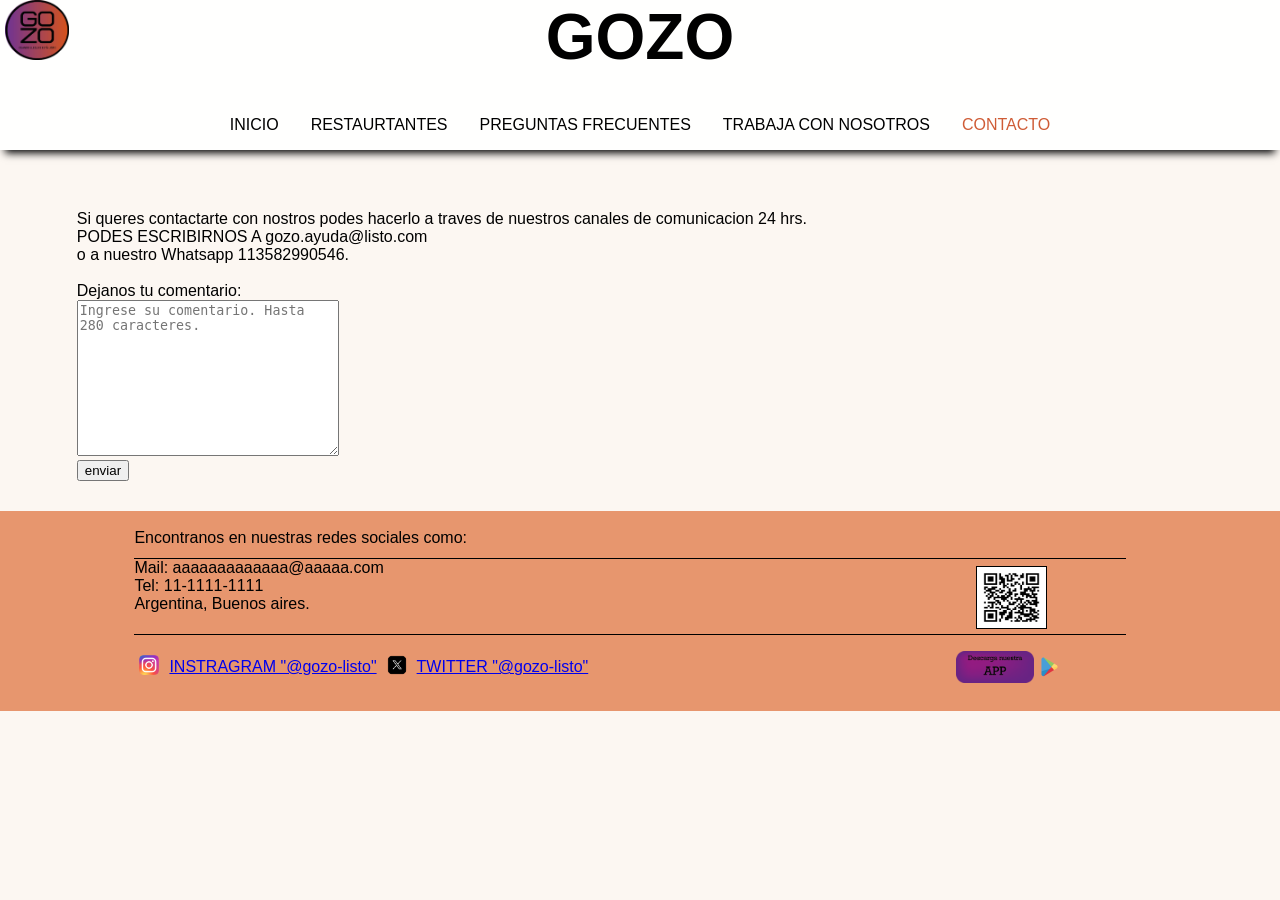
==== page/contactos.html @ 86441b6b "[M] rama principal" ====
<!DOCTYPE html>
<html lang="en">

<head>
    <meta charset="UTF-8">
    <meta name="viewport" content="width=device-width, initial-scale=1.0">
    <link rel="stylesheet" href="../style.css">
    <title>Contactos</title>
</head>

<body>
    <div id="grilla">
        <header>
            <!--TITULOS-->
            <h1>
                <img src="../imagenes/LOGO.png" alt="logo" class="logoprincipal">
                <div>GOZO</div>
            </h1>

        </header>

        <section class="menuprincipal-conteiner">
            <nav class="menuprincipal">
                <a href="../index.html"class="menupprincipal-item">INICIO</a>
                <a href="restos.html"class="menupprincipal-item">RESTAURTANTES</a>
                <a href="pfrec.html"class="menupprincipal-item">PREGUNTAS FRECUENTES</a>
                <a href="tcn.html"class="menupprincipal-item">TRABAJA CON NOSOTROS</a>
                <a href="contactos.html"class="menupprincipal-itemselec">CONTACTO</a>
            </nav>
        </section>

        <main>
            <div class="contactosintro">
                Si queres contactarte con nostros podes hacerlo a traves de nuestros canales de comunicacion 24 hrs.
                <br>PODES ESCRIBIRNOS A gozo.ayuda@listo.com 
                <br>o a nuestro Whatsapp 113582990546.
            </div>
            <br>
            <form action="form.php" method="post" class="contractos-comentario">
                <label for="">Dejanos tu comentario:</label>
                <br>
                <textarea name="comentario" id="comentario" cols="30" rows="10" placeholder="Ingrese su comentario. Hasta 280 caracteres."></textarea>
                <br>
                <input type="button" value="enviar">
            </form>
        </main>

        <footer>
            <div class="grillafinal">
                <div class="menufinal-titulo">
                    Encontranos en nuestras redes sociales como:
                </div>

                <div class="menufinal-info">
                    Mail: aaaaaaaaaaaaa@aaaaa.com
                    <br>
                    Tel: 11-1111-1111
                    <br>
                    Argentina, Buenos aires.
                </div>

                <div class="qr-container">
                    <div class="qr-item">
                        <img src="../imagenes/qr.jpg" alt="imagen ilustrativa" class="logoqrfinal">
                    </div>
                </div>

                <div class="menufinal">
                    <div class="menufinal-item">
                        <a href="https://www.instagram.com/">
                        <img src="../imagenes/insta.webp" alt="imagen ilustrativa" class="logofinal">
                        </a>
                    </div>
                    <div class="menufinal-item">
                        <a href="https://www.instagram.com/">
                            INSTRAGRAM "@gozo-listo"
                        </a>
                    </div>
                    <div class="menufinal-item">
                        <a href="https://twitter.com/?lang=es">
                            <img src="../imagenes/x.png" alt="imagen ilustrativa" class="logofinal">
                        </a>
                    </div>
                    <div class="menufinal-item">
                        <a href="https://twitter.com/?lang=es">
                            TWITTER "@gozo-listo"
                        </a>
                    </div>
                </div>

                <!--PLAYSTORE-->
                <section class="play-container">
                    <a href="https://play.google.com/store/games?hl=es_AR&gl=US" >
                        <div class="play">
                            <img src="../imagenes/plays1.png" alt="imagen ilustrativa" class="playimg">
                            <img src="../imagenes/plays.webp" alt="imagen ilustrativa" class="playimg">
                        </div>
                    </a>
                </section>
            </div>
        </footer>
    </div>
</body>

</html>
---- style.css ----
/*--------------FONDO---------------*/
#grilla{
    display: grid;
    grid-template-rows: 100px 80px 1fr 200px;
    grid-template-columns: auto;
    grid-template-areas: 
    'inicio'
    'barra'
    'contenido'
    'pie';
}


body{
    margin: 0%;
    font-size: 16px;
    color: #000000;
    background-color: #fcf7f2;
    font-family: 'Gill Sans', 'Gill Sans MT', Calibri, 'Trebuchet MS', sans-serif;
}



/*--------------INICIO---------------*/

header{
    grid-area: inicio;
}

h1{
    display: flex;
    height: 100%;
    width: 100%;
    font-size: 4rem;
    background-color: rgba(255, 255, 255, 0.952);
    font-family: 'Quicksand', sans-serif;
    justify-content: center;    
    margin: 0;
    z-index: 1;
}

.logoprincipal{
    position: absolute;
    left: 5px;
    width: 4rem;

}

.menuprincipal-conteiner{
    grid-area: barra;
    height: 100%;
    width: 100%;
    position: sticky;
    top: 0px;
}

.menuprincipal{
    background-color: rgba(255, 255, 255, 0.952);
    padding: 1rem 0rem;
    display: flex;
    justify-content: center;
    flex-wrap: wrap;
    box-shadow: 0px 8px 8px -5px black;
}

.menupprincipal-item{
    padding: 0rem 1rem;
    color: black;
    text-decoration: none;
   
}
.menupprincipal-item:hover{
    padding: 0rem 1rem;
    color: black;
    text-decoration: none;
    font-weight: bold;
}
.menupprincipal-itemselec{
    padding: 0rem 1rem;
    color: #CF5C36;
    text-decoration: none;
}
.menupprincipal-itemselec:hover{
    padding: 0rem 1rem;
    color: #CF5C36;
    text-decoration: none;
    font-weight: bold;

}
/*--------------MAIN---------------*/

main{
    margin: 30px 6%;
}

/*--------------INDEX---------------*/

.indexintro{
    font-size: 105%;
}

.indeximag-conteiner{
    display: grid;
    grid-template-columns: repeat(4,1fr);
    grid-template-rows: repeat(4,1fr);
}
.indeximag{
    width: 100%;
    height: 100%;
}
.indeximag-item1{
    grid-column: 1 / 3;
    grid-row: 1 / 3;
}
.indeximag-item2{
    grid-column: ;
    grid-row: ;
}
.indeximag-item3{
    grid-column: ;
    grid-row: ;
}
.indeximag-item4{
    grid-column: ;
    grid-row: ;
}
.indeximag-item5{
    grid-column: ;
    grid-row: ;
}
.indeximag-item6{
    grid-column: ;
    grid-row: ;
}
.indeximag-item7{
    grid-column: ;
    grid-row: ;
}
.indeximag-item8{
    grid-column: ;
    grid-row: ;
}
.indeximag-item9{
    grid-column: ;
    grid-row: ;
}
.indeximag-item10{
    grid-column: 3 / 5;
    grid-row: 3 / 5;
}



/*--------------RESTOS---------------*/

.restosintro{
    font-size: 1rem;
    font-weight: bold;
}

.restosmapa{ 
    font-size: 1rem;
    font-weight: bold;
}

.restoslistado-conteinter{
    display: flex;
    justify-content: space-around;
    flex-wrap: wrap;
}

.restoslistado-item{
    width: 8rem;
    height: 8rem;
    margin: 1rem 1rem;
    border: 1px solid black;
}

.carousel{
    width: 30%;
 }

/*--------------PFREC---------------*/

.pfrec-pregunta{
    display: inline-block;
    font-size: 150%;
    border-bottom: #000000 solid;
}

.pfrec-respuesta{
}

.accordion-button{
    background-color: #d69b4e;
    border: 0;
}

.accordion-button:not(.collapsed) {
    background-color: #d69b4e;
}


/*---------CONTACTOS---------------*/

.contactosintro{
}
.contractos-comentario{
}

/*--------------TCN---------------*/

.tcnintro{
}
.tcn-comentario{
}

/*--------------FINAL---------------*/

footer{
    grid-area: pie;
    background-color: #e7966e;

}
.grillafinal{
    display: grid;
    grid-template-columns: 1fr 30%;
    grid-template-rows: 25% 1fr 1fr;
    grid-template-areas: 
    'titulo vacio'
    'info qr'
    'redes play';
}

.menufinal-titulo{
    grid-area: titulo;
    margin-left: 15%;
    margin-top: 2%;
    font-size: 100%;
}

.menufinal-info{
    grid-area: info;
    border-top: 1px solid black;
    margin-left: 15%;
    margin-bottom: 2%;
}
.menufinal{
    grid-area: redes;
    margin-left: 15%;
    display: flex;
    align-items: center;
    border-top: 1px solid black;

}

.logofinal{
    width: 20px;
}
.menufinal-item{
    margin: 0px 5px;

}
.menufinal-item:hover{
    margin: 0px 5px;
    font-weight: bold;


    
}

.qr-container{
    grid-area: qr;
    border-top: 1px solid black;
    margin-right: 40%;
    height: 100%;
    display: flex;
    align-items: center;
    justify-content: center;
    
}

.qr-item{
    width: 30%;
    height: 80%;
    border: 1px solid black;
}

.play-container{
    grid-area: play;
    border-top: 1px solid black;
    margin-right: 40%;
}

.play{
    width: auto;
    height: 100%;
    display: flex;
    align-items: center;
    justify-content: center;
}

.playimg{
    height: 2rem;
}

.logoqrfinal{
    width: 100%;
    height: 100%;
}
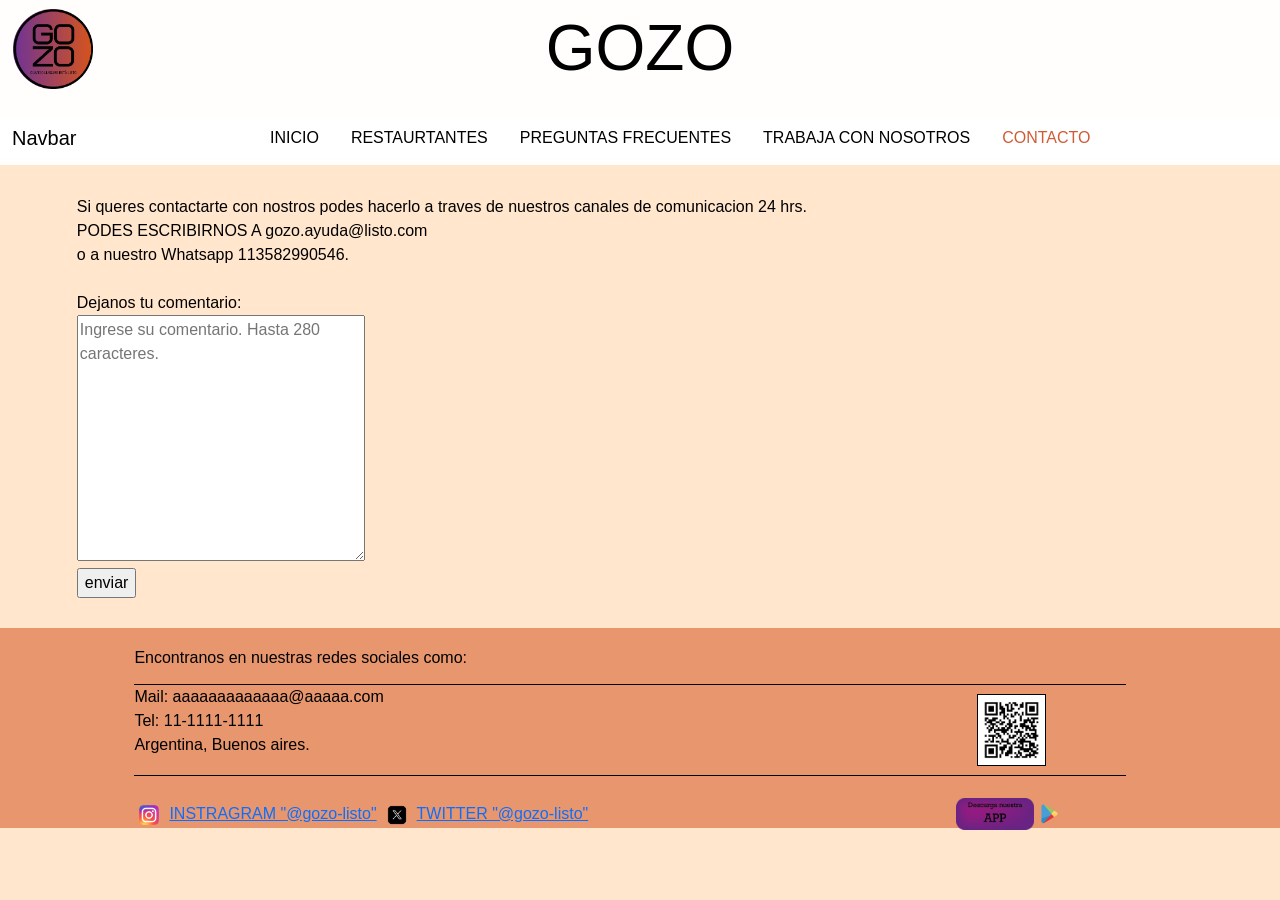
==== commit bc2ba721: "[M] Cambios de NAVBAR" ====
--- a/page/contactos.html
+++ b/page/contactos.html
@@ -4,6 +4,7 @@
 <head>
     <meta charset="UTF-8">
     <meta name="viewport" content="width=device-width, initial-scale=1.0">
+    <link href="https://cdn.jsdelivr.net/npm/bootstrap@5.3.2/dist/css/bootstrap.min.css" rel="stylesheet" integrity="sha384-T3c6CoIi6uLrA9TneNEoa7RxnatzjcDSCmG1MXxSR1GAsXEV/Dwwykc2MPK8M2HN" crossorigin="anonymous">
     <link rel="stylesheet" href="../style.css">
     <title>Contactos</title>
 </head>
@@ -11,24 +12,38 @@
 <body>
     <div id="grilla">
         <header>
-            <!--TITULOS-->
-            <h1>
-                <img src="../imagenes/LOGO.png" alt="logo" class="logoprincipal">
-                <div>GOZO</div>
-            </h1>
-
+            <div class="headertitulomovil">GOZO</div>
+            <img src="../imagenes/LOGO.png" alt="logo" class="logoprincipal">
+            <div class="headertitulo">GOZO</div>
         </header>
 
-        <section class="menuprincipal-conteiner">
-            <nav class="menuprincipal">
-                <a href="../index.html"class="menupprincipal-item">INICIO</a>
-                <a href="restos.html"class="menupprincipal-item">RESTAURTANTES</a>
-                <a href="pfrec.html"class="menupprincipal-item">PREGUNTAS FRECUENTES</a>
-                <a href="tcn.html"class="menupprincipal-item">TRABAJA CON NOSOTROS</a>
-                <a href="contactos.html"class="menupprincipal-itemselec">CONTACTO</a>
-            </nav>
-        </section>
-
+        <nav class="navbar navbar-expand-lg menuprincipal-conteiner">
+            <div class="container-fluid">
+                <a class="navbar-brand" href="#">Navbar</a>
+                <button class="navbar-toggler" type="button" data-bs-toggle="collapse" data-bs-target="#navbarNav" aria-controls="navbarNav" aria-expanded="false" aria-label="Toggle navigation">
+                    <span class="navbar-toggler-icon"></span>
+                </button>
+                <div class="collapse navbar-collapse" id="navbarNav"  style="justify-content: center;">
+                    <ul class="navbar-nav">
+                        <li class="nav-item">
+                            <a class="menupprincipal-item" href="../index.html">INICIO</a>
+                        </li>
+                        <li class="nav-item">
+                            <a class="menupprincipal-item" href="restos.html">RESTAURTANTES</a>
+                        </li>
+                        <li class="nav-item">
+                            <a class="menupprincipal-item" href="pfrec.html" >PREGUNTAS FRECUENTES</a>
+                        </li>
+                        <li class="nav-item">
+                            <a class="menupprincipal-item" href="tcn.html">TRABAJA CON NOSOTROS</a>
+                        </li>
+                        <li class="nav-item">
+                            <a class="menupprincipal-itemselec" href="contactos.html">CONTACTO</a>
+                        </li>
+                    </ul>
+                </div>
+            </div>
+        </nav>
         <main>
             <div class="contactosintro">
                 Si queres contactarte con nostros podes hacerlo a traves de nuestros canales de comunicacion 24 hrs.
@@ -100,6 +115,10 @@
             </div>
         </footer>
     </div>
+
+    <script src="https://cdn.jsdelivr.net/npm/@popperjs/core@2.11.8/dist/umd/popper.min.js" integrity="sha384-I7E8VVD/ismYTF4hNIPjVp/Zjvgyol6VFvRkX/vR+Vc4jQkC+hVqc2pM8ODewa9r" crossorigin="anonymous"></script>
+    <script src="https://cdn.jsdelivr.net/npm/bootstrap@5.3.2/dist/js/bootstrap.min.js" integrity="sha384-BBtl+eGJRgqQAUMxJ7pMwbEyER4l1g+O15P+16Ep7Q9Q+zqX6gSbd85u4mG4QzX+" crossorigin="anonymous"></script>
+
 </body>
 
 </html>
--- a/style.css
+++ b/style.css
@@ -1,57 +1,157 @@
 /*--------------FONDO---------------*/
-#grilla{
-    display: grid;
-    grid-template-rows: 100px 80px 1fr 200px;
-    grid-template-columns: auto;
-    grid-template-areas: 
-    'inicio'
-    'barra'
-    'contenido'
-    'pie';
-}
-
+
+@media (width <= 600px){
+    :root{
+        #grilla{
+            display: grid;
+            grid-template-rows: 0px 60px 1fr 200px;
+            grid-template-columns: auto;
+            grid-template-areas: 
+            'inicio'
+            'barra'
+            'contenido'
+            'pie';
+        }
+    }
+}
+
+@media ( 600px < width ) and (width < 950px){    
+    :root{
+        #grilla{
+            display: grid;
+            grid-template-rows: 70px 55px 1fr 200px;
+            grid-template-columns: auto;
+            grid-template-areas: 
+            'inicio'
+            'barra'
+            'contenido'
+            'pie';
+        }
+    }
+}
+
+@media (width >= 950px){
+    :root{
+        #grilla{
+            display: grid;
+            grid-template-rows: 110px 55px 1fr 200px;
+            grid-template-columns: auto;
+            grid-template-areas: 
+            'inicio'
+            'barra'
+            'contenido'
+            'pie';
+        }
+    }
+}
 
 body{
     margin: 0%;
     font-size: 16px;
     color: #000000;
-    background-color: #fcf7f2;
+    background-color: #ffe6cd;
     font-family: 'Gill Sans', 'Gill Sans MT', Calibri, 'Trebuchet MS', sans-serif;
 }
-
-
 
 /*--------------INICIO---------------*/
 
 header{
     grid-area: inicio;
-}
-
-h1{
-    display: flex;
-    height: 100%;
-    width: 100%;
-    font-size: 4rem;
     background-color: rgba(255, 255, 255, 0.952);
-    font-family: 'Quicksand', sans-serif;
-    justify-content: center;    
-    margin: 0;
-    z-index: 1;
+
+}
+
+@media (width <= 600px){
+    :root{
+        --boxlogo: 3rem;
+        --boxtitulo: 2rem;
+        --logoposition-r: 0.3%;
+        --logoposition-l: ;
+        --logoposition-t: 0.3%;
+
+        --tituloposition-r: 7rem;
+    }
+    .headertitulo{
+        display: none;
+    }
+    .headertitulomovil{
+        font-size: var(--boxtitulo);;
+        font-family: 'Gill Sans', 'Gill Sans MT', Calibri, 'Trebuchet MS', sans-serif;
+        position: absolute;
+        top: var(--logoposition-t);
+        left: var(--logoposition-l);
+        right: var(--tituloposition-r);
+        width: var(--boxlogo);
+        height: var(--boxlogo);
+        z-index: 15;
+    }
+    .navbar-brand{
+        display: none;
+    }
+}
+
+@media ( 600px < width ) and (width < 950px){    
+    :root{
+        --boxlogo: 3rem;
+        --boxtitulo: 3rem;
+        --logoposition-r: ;
+        --logoposition-l: 1%;
+        --logoposition-t: 1%;
+    }
+    .headertitulo{
+        display: flex;
+        font-size: var(--boxtitulo);;
+        font-family: 'Gill Sans', 'Gill Sans MT', Calibri, 'Trebuchet MS', sans-serif;
+        justify-content: center;
+        align-items: center;
+        z-index: 16;
+    }
+    .headertitulomovil{
+        display: none;
+    }
+}
+
+@media (width >= 950px){
+    :root{
+        --boxlogo: 5rem;
+        --boxtitulo: 4rem;
+        --logoposition-r: ;
+        --logoposition-l: 1%;
+        --logoposition-t: 1%;
+    }
+    .headertitulo{
+        display: flex;
+        font-size: var(--boxtitulo);;
+        font-family: 'Gill Sans', 'Gill Sans MT', Calibri, 'Trebuchet MS', sans-serif;
+        justify-content: center;
+        align-items: center;
+        z-index: 16;
+    }
+    .headertitulomovil{
+        display: none;
+    }
 }
 
 .logoprincipal{
     position: absolute;
-    left: 5px;
-    width: 4rem;
-
+    top: var(--logoposition-t);
+    left: var(--logoposition-l);
+    right: var(--logoposition-r);
+    width: var(--boxlogo);
+    height: var(--boxlogo);
+    z-index: 15;
 }
 
 .menuprincipal-conteiner{
     grid-area: barra;
-    height: 100%;
-    width: 100%;
     position: sticky;
-    top: 0px;
+    top: 0;
+    background-color: rgba(255, 255, 255, 0.952);
+    z-index: 12;
+}
+
+.container-fluid{
+    background-color: rgba(255, 255, 255, 0.952);
 }
 
 .menuprincipal{
@@ -87,6 +187,8 @@
     font-weight: bold;
 
 }
+
+
 /*--------------MAIN---------------*/
 
 main{
@@ -307,4 +409,4 @@
 .logoqrfinal{
     width: 100%;
     height: 100%;
-}+}
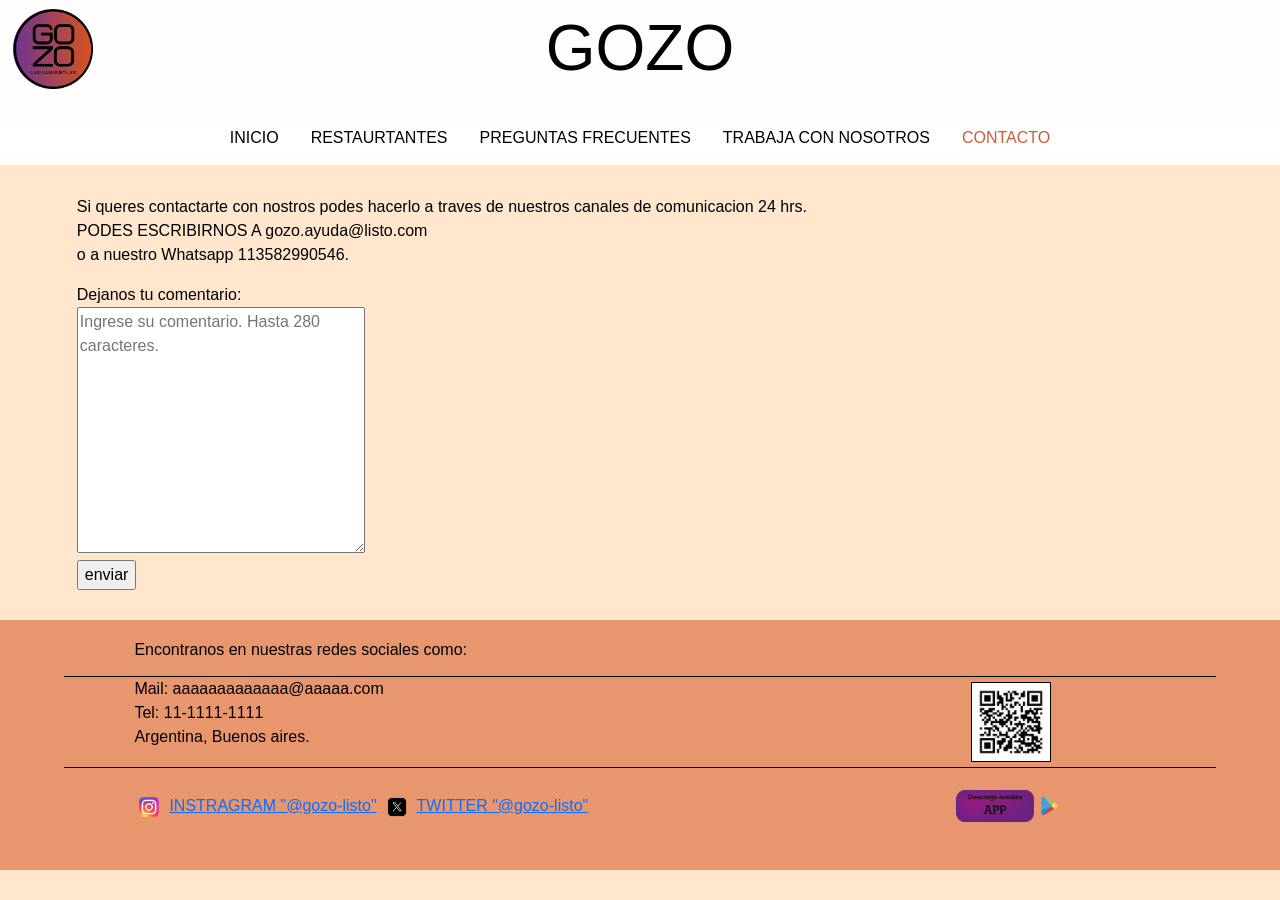
==== commit f82bc4fb: "[m]correcciones css/footer" ====
--- a/page/contactos.html
+++ b/page/contactos.html
@@ -5,7 +5,7 @@
     <meta charset="UTF-8">
     <meta name="viewport" content="width=device-width, initial-scale=1.0">
     <link href="https://cdn.jsdelivr.net/npm/bootstrap@5.3.2/dist/css/bootstrap.min.css" rel="stylesheet" integrity="sha384-T3c6CoIi6uLrA9TneNEoa7RxnatzjcDSCmG1MXxSR1GAsXEV/Dwwykc2MPK8M2HN" crossorigin="anonymous">
-    <link rel="stylesheet" href="../style.css">
+    <link rel="stylesheet" href="../style/style.css">
     <title>Contactos</title>
 </head>
 
@@ -44,13 +44,15 @@
                 </div>
             </div>
         </nav>
+
         <main>
             <div class="contactosintro">
-                Si queres contactarte con nostros podes hacerlo a traves de nuestros canales de comunicacion 24 hrs.
-                <br>PODES ESCRIBIRNOS A gozo.ayuda@listo.com 
-                <br>o a nuestro Whatsapp 113582990546.
+                <p class="texto">Si queres contactarte con nostros podes hacerlo a traves de nuestros canales de comunicacion 24 hrs.</p>
+                <p class="texto">PODES ESCRIBIRNOS A gozo.ayuda@listo.com </p>
+                <p class="texto">o a nuestro Whatsapp 113582990546.</p>
             </div>
-            <br>
+            <p></p>
+
             <form action="form.php" method="post" class="contractos-comentario">
                 <label for="">Dejanos tu comentario:</label>
                 <br>
@@ -58,20 +60,21 @@
                 <br>
                 <input type="button" value="enviar">
             </form>
+            
         </main>
 
         <footer>
             <div class="grillafinal">
                 <div class="menufinal-titulo">
-                    Encontranos en nuestras redes sociales como:
+                    <p class="texto">Encontranos en nuestras redes sociales como:</p>
                 </div>
+                
+                <div class="sep1"></div>
 
                 <div class="menufinal-info">
-                    Mail: aaaaaaaaaaaaa@aaaaa.com
-                    <br>
-                    Tel: 11-1111-1111
-                    <br>
-                    Argentina, Buenos aires.
+                    <p class="texto">Mail: aaaaaaaaaaaaa@aaaaa.com</p>
+                    <p class="texto">Tel: 11-1111-1111</p>
+                    <p class="texto">Argentina, Buenos aires.</p>
                 </div>
 
                 <div class="qr-container">
@@ -80,10 +83,12 @@
                     </div>
                 </div>
 
+                <div class="sep2"></div>
+
                 <div class="menufinal">
                     <div class="menufinal-item">
                         <a href="https://www.instagram.com/">
-                        <img src="../imagenes/insta.webp" alt="imagen ilustrativa" class="logofinal">
+                            <img src="../imagenes/insta.webp" alt="imagen ilustrativa" class="logofinal">
                         </a>
                     </div>
                     <div class="menufinal-item">
--- a/style/style.css
+++ b/style/style.css
@@ -0,0 +1,485 @@
+/*--------------FONDO---------------*/
+
+body{
+    margin: 0%;
+    font-size: 16px;
+    color: #000000;
+    background-color: #ffe6cd;
+    font-family: 'Gill Sans', 'Gill Sans MT', Calibri, 'Trebuchet MS', sans-serif;
+}
+
+/*--------------INICIO---------------*/
+
+header{
+    grid-area: inicio;
+    background-color: rgba(255, 255, 255, 0.952);
+
+}
+
+.logoprincipal{
+    position: absolute;
+    top: var(--logoposition-t);
+    left: var(--logoposition-l);
+    right: var(--logoposition-r);
+    width: var(--boxlogo);
+    height: var(--boxlogo);
+    z-index: 15;
+}
+
+.menuprincipal-conteiner{
+    grid-area: barra;
+    position: sticky;
+    top: 0;
+    background-color: rgba(255, 255, 255, 0.952);
+    z-index: 12;
+}
+
+.container-fluid{
+    background-color: rgba(255, 255, 255, 0.952);
+}
+
+.menuprincipal{
+    background-color: rgba(255, 255, 255, 0.952);
+    padding: 1rem 0rem;
+    display: flex;
+    justify-content: center;
+    flex-wrap: wrap;
+    box-shadow: 0px 8px 8px -5px black;
+}
+
+.menupprincipal-item{
+    padding: 0rem 1rem;
+    color: black;
+    text-decoration: none;
+   
+}
+.menupprincipal-item:hover{
+    padding: 0rem 1rem;
+    color: black;
+    text-decoration: none;
+    font-weight: bold;
+}
+.menupprincipal-itemselec{
+    padding: 0rem 1rem;
+    color: #CF5C36;
+    text-decoration: none;
+}
+.menupprincipal-itemselec:hover{
+    padding: 0rem 1rem;
+    color: #CF5C36;
+    text-decoration: none;
+    font-weight: bold;
+
+}
+
+
+/*--------------MAIN---------------*/
+
+main{
+    margin: 30px 6%;
+}
+
+/*--------------INDEX---------------*/
+
+.indexintro{
+    font-size: 105%;
+}
+
+.indeximag-conteiner{
+    display: grid;
+    grid-template-columns: repeat(4,1fr);
+    grid-template-rows: repeat(4,1fr);
+}
+.indeximag{
+    width: 100%;
+    height: 100%;
+}
+.indeximag-item1{
+    grid-column: 1 / 3;
+    grid-row: 1 / 3;
+}
+.indeximag-item2{
+    grid-column: ;
+    grid-row: ;
+}
+.indeximag-item3{
+    grid-column: ;
+    grid-row: ;
+}
+.indeximag-item4{
+    grid-column: ;
+    grid-row: ;
+}
+.indeximag-item5{
+    grid-column: ;
+    grid-row: ;
+}
+.indeximag-item6{
+    grid-column: ;
+    grid-row: ;
+}
+.indeximag-item7{
+    grid-column: ;
+    grid-row: ;
+}
+.indeximag-item8{
+    grid-column: ;
+    grid-row: ;
+}
+.indeximag-item9{
+    grid-column: ;
+    grid-row: ;
+}
+.indeximag-item10{
+    grid-column: 3 / 5;
+    grid-row: 3 / 5;
+}
+
+
+
+/*--------------RESTOS---------------*/
+
+.restosintro{
+    font-size: 1rem;
+    font-weight: bold;
+}
+
+.restosmapa{ 
+    font-size: 1rem;
+    font-weight: bold;
+}
+
+.restoslistado-conteinter{
+    display: flex;
+    justify-content: space-around;
+    flex-wrap: wrap;
+}
+
+:root{
+    --size-resto: 8rem;
+}
+.restoslistado-item{
+    width: var(--size-resto);
+    height: var(--size-resto);
+    margin: 1rem 1rem;
+    border: 1px solid rgba(0, 0, 0, 0.13);
+}
+
+.carousel{
+    width: 30%;
+}
+
+.restoslistado-img{
+    height: 100%;
+    width: 100%;
+}
+
+.restosmapa{
+    margin-top: 5%;
+}
+
+/*--------------PFREC---------------*/
+
+.pfrec-pregunta{
+    display: inline-block;
+    font-size: 150%;
+    border-bottom: #000000 solid;
+}
+
+.pfrec-respuesta{
+}
+
+.accordion-button{
+    background-color: #d69b4e;
+    border: 0;
+}
+
+.accordion-button:not(.collapsed) {
+    background-color: #d69b4e;
+}
+
+
+/*---------CONTACTOS---------------*/
+
+.contactosintro{
+}
+.contractos-comentario{
+}
+
+/*--------------TCN---------------*/
+
+.tcnintro{
+}
+.tcn-comentario{
+}
+
+/*--------------FINAL---------------*/
+
+footer{
+    grid-area: pie;
+    background-color: #e7966e;
+
+}
+.grillafinal{
+    display: grid;
+    grid-template-columns: 1fr 30%;
+    grid-template-rows: 25% 1px 1fr 1px 1fr;
+    grid-template-areas: 
+    'titulo nada'
+    'sep1 sep1'
+    'info qr'
+    'sep2 sep2'
+    'redes play';
+}
+
+.menufinal-titulo{
+    grid-area: titulo;
+    margin-left: 15%;
+    margin-top: 2%;
+    font-size: 100%;
+}
+
+.sep1{
+    grid-area: sep1;
+    height: 1px;
+    margin: 0 5%;
+    border-top: 1px solid black;
+}
+
+.sep2{
+    grid-area: sep2;
+    height: 1px;
+    margin: 0 5%;
+    border-top: 1px solid black;
+}
+
+.texto{
+    font-size: 100%;
+    margin: 0;
+}
+
+.menufinal-info{
+    grid-area: info;
+    margin-left: 15%;
+    margin-bottom: 2%;
+}
+.menufinal{
+    grid-area: redes;
+    margin-left: 15%;
+    display: flex;
+    align-items: center;
+}
+
+.logofinal{
+    width: 20px;
+}
+.menufinal-item{
+    margin: 0px 5px;
+
+}
+.menufinal-item:hover{
+    margin: 0px 5px;
+    font-weight: bold;
+}
+
+:root{
+    --boxqr: 5rem;
+}
+
+.qr-container{
+    grid-area: qr;
+    margin-right: 40%;
+    display: flex;
+    align-items: center;
+    justify-content: center;
+    
+}
+
+.qr-item{
+    width: var(--boxqr);
+    height: var(--boxqr);
+    border: 1px solid black;
+}
+
+
+.logoqrfinal{
+    width: 100%;
+    height: 100%;
+}
+
+.play-container{
+    grid-area: play;
+    margin-right: 40%;
+}
+
+
+.play{
+    width: auto;
+    height: 100%;
+    display: flex;
+    align-items: center;
+    justify-content: center;
+}
+
+.playimg{
+    height: 2rem;
+}
+
+/**---------------MEDIAQUERIS-------------------**/
+
+@media (width <= 600px){
+    :root{
+        --boxlogo: 3rem;
+        --boxtitulo: 2rem;
+        --logoposition-r: 0.3%;
+        --logoposition-l: ;
+        --logoposition-t: 0.3%;
+
+        --tituloposition-r: 7rem;
+    }
+    .headertitulo{
+        display: none;
+    }
+    .headertitulomovil{
+        font-size: var(--boxtitulo);;
+        font-family: 'Gill Sans', 'Gill Sans MT', Calibri, 'Trebuchet MS', sans-serif;
+        position: absolute;
+        top: var(--logoposition-t);
+        left: var(--logoposition-l);
+        right: var(--tituloposition-r);
+        width: var(--boxlogo);
+        height: var(--boxlogo);
+        z-index: 15;
+    }
+    .navbar-brand{
+        display: none;
+    }
+}
+
+@media (width <= 600px){
+    :root{
+        #grilla{
+            display: grid;
+            grid-template-rows: 0px 60px 1fr 220px;
+            grid-template-columns: auto;
+            grid-template-areas: 
+            'inicio'
+            'barra'
+            'contenido'
+            'pie';
+        }
+    }
+}
+
+@media ( 600px < width ) and (width < 950px){    
+    :root{
+        #grilla{
+            display: grid;
+            grid-template-rows: 70px 55px 1fr 220px;
+            grid-template-columns: auto;
+            grid-template-areas: 
+            'inicio'
+            'barra'
+            'contenido'
+            'pie';
+        }
+    }
+}
+
+@media (width >= 950px){
+    :root{
+        #grilla{
+            display: grid;
+            grid-template-rows: 110px 55px 1fr 250px;
+            grid-template-columns: auto;
+            grid-template-areas: 
+            'inicio'
+            'barra'
+            'contenido'
+            'pie';
+        }
+    }
+}
+
+@media ( 600px < width ) and (width < 950px){    
+    :root{
+        --boxlogo: 3rem;
+        --boxtitulo: 3rem;
+        --logoposition-r: ;
+        --logoposition-l: 1%;
+        --logoposition-t: 1%;
+    }
+    .headertitulo{
+        display: flex;
+        font-size: var(--boxtitulo);;
+        font-family: 'Gill Sans', 'Gill Sans MT', Calibri, 'Trebuchet MS', sans-serif;
+        justify-content: center;
+        align-items: center;
+        z-index: 16;
+    }
+    .headertitulomovil{
+        display: none;
+    }
+}
+
+@media (width >= 950px){
+    :root{
+        --boxlogo: 5rem;
+        --boxtitulo: 4rem;
+        --logoposition-r: ;
+        --logoposition-l: 1%;
+        --logoposition-t: 1%;
+    }
+    .headertitulo{
+        display: flex;
+        font-size: var(--boxtitulo);;
+        font-family: 'Gill Sans', 'Gill Sans MT', Calibri, 'Trebuchet MS', sans-serif;
+        justify-content: center;
+        align-items: center;
+        z-index: 16;
+    }
+    .headertitulomovil{
+        display: none;
+    }
+    .navbar-brand{
+        display: none;
+    }
+}
+
+@media (width <= 600px){
+    .qr-item{
+        display: none;
+    }
+}
+
+@media (width <= 600px){
+    .qr-item{
+        display: none;
+    }
+}
+
+@media (width <= 600px){
+    .qr-item{
+        display: none;
+    }
+}
+
+@media (width <= 600px){
+    .qr-item{
+        display: none;
+    }
+}
+
+@media (width <= 600px){
+    .play-container{
+        grid-area: qr;
+        border-top: 0;
+    }
+}
+
+@media (width <= 600px){
+    .texto{
+        font-size: 80%;
+        margin: 0;
+    }
+}
